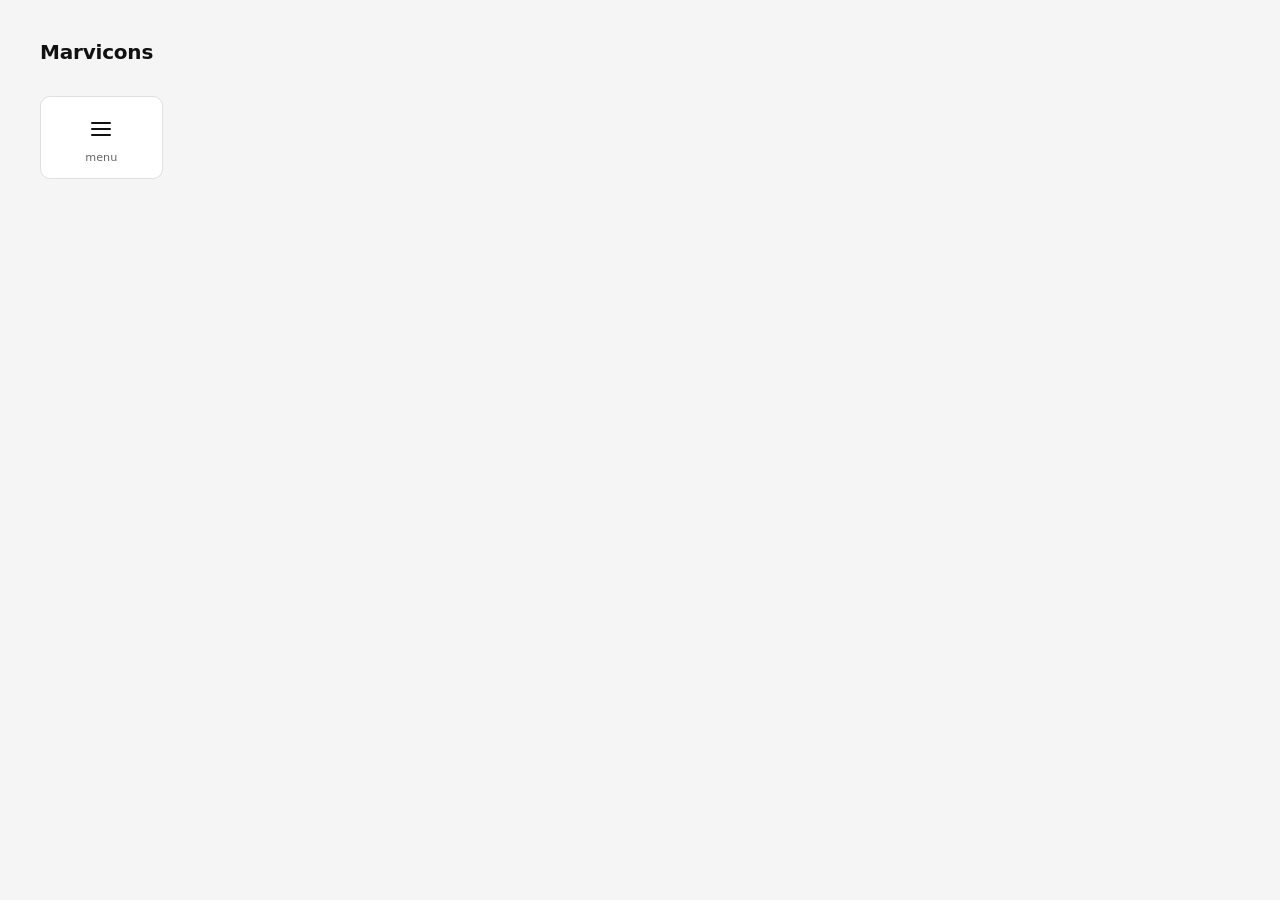
==== preview.html @ f4c42b8d "Add icon preview page Displays all Marvicons in a grid with name labels. Supports light/dark mode.  " ====
<!DOCTYPE html>
<html lang="en">
<head>
  <meta charset="UTF-8">
  <meta name="viewport" content="width=device-width, initial-scale=1.0">
  <title>Marvicons Preview</title>
  <style>
    *, *::before, *::after { box-sizing: border-box; margin: 0; padding: 0; }

    body {
      font-family: system-ui, sans-serif;
      background: #f5f5f5;
      color: #111;
      padding: 40px;
    }

    h1 {
      font-size: 1.25rem;
      font-weight: 600;
      margin-bottom: 32px;
      letter-spacing: -0.01em;
    }

    .grid {
      display: grid;
      grid-template-columns: repeat(auto-fill, minmax(120px, 1fr));
      gap: 12px;
    }

    .icon-card {
      background: #fff;
      border: 1px solid #e0e0e0;
      border-radius: 10px;
      padding: 20px 12px 14px;
      display: flex;
      flex-direction: column;
      align-items: center;
      gap: 10px;
      cursor: default;
      transition: border-color 0.15s, box-shadow 0.15s;
    }

    .icon-card:hover {
      border-color: #aaa;
      box-shadow: 0 2px 8px rgba(0,0,0,0.08);
    }

    .icon-card svg {
      width: 24px;
      height: 24px;
      color: #111;
    }

    .icon-name {
      font-size: 0.7rem;
      color: #666;
      text-align: center;
      word-break: break-all;
    }

    /* Dark mode */
    @media (prefers-color-scheme: dark) {
      body { background: #1a1a1a; color: #eee; }
      .icon-card { background: #252525; border-color: #333; }
      .icon-card:hover { border-color: #666; box-shadow: 0 2px 8px rgba(0,0,0,0.4); }
      .icon-card svg { color: #eee; }
      .icon-name { color: #888; }
    }
  </style>
</head>
<body>
  <h1>Marvicons</h1>
  <div class="grid">

    <div class="icon-card">
      <svg xmlns="http://www.w3.org/2000/svg" viewBox="0 0 24 24" fill="none" stroke="currentColor" stroke-width="2" stroke-linecap="round" stroke-linejoin="round">
        <line x1="3" y1="6"  x2="21" y2="6"/>
        <line x1="3" y1="12" x2="21" y2="12"/>
        <line x1="3" y1="18" x2="21" y2="18"/>
      </svg>
      <span class="icon-name">menu</span>
    </div>

  </div>
</body>
</html>
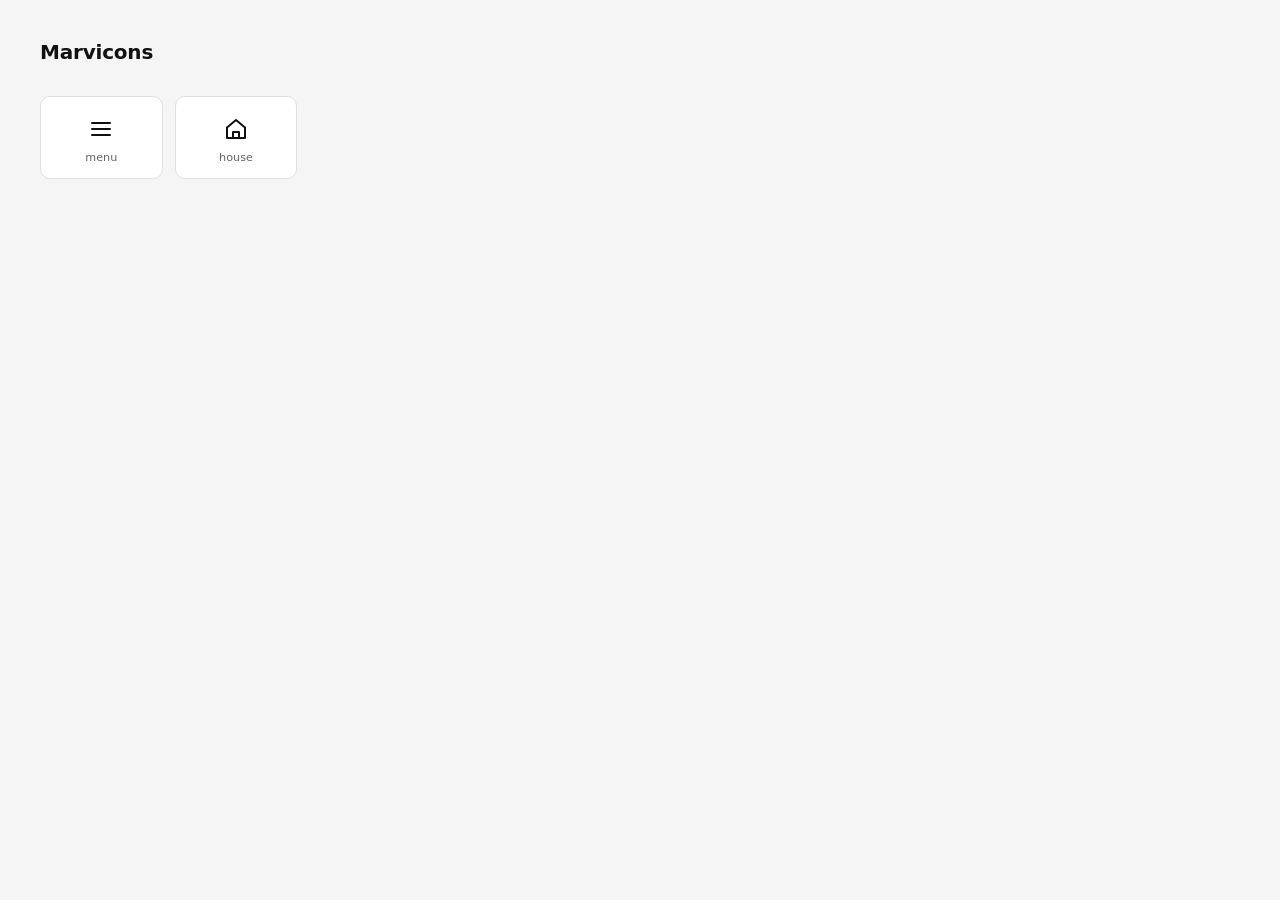
==== commit 16c3b4ac: "Add house.svg icon Roof peak at (12,3), eaves at y=10.5, walls to y=21. Door centred at x=12.  https" ====
--- a/preview.html
+++ b/preview.html
@@ -81,6 +81,14 @@
       <span class="icon-name">menu</span>
     </div>
 
+    <div class="icon-card">
+      <svg xmlns="http://www.w3.org/2000/svg" viewBox="0 0 24 24" fill="none" stroke="currentColor" stroke-width="2" stroke-linecap="round" stroke-linejoin="round">
+        <path d="M3 10.5L12 3l9 7.5V21H3V10.5z"/>
+        <path d="M9 21v-6h6v6"/>
+      </svg>
+      <span class="icon-name">house</span>
+    </div>
+
   </div>
 </body>
 </html>
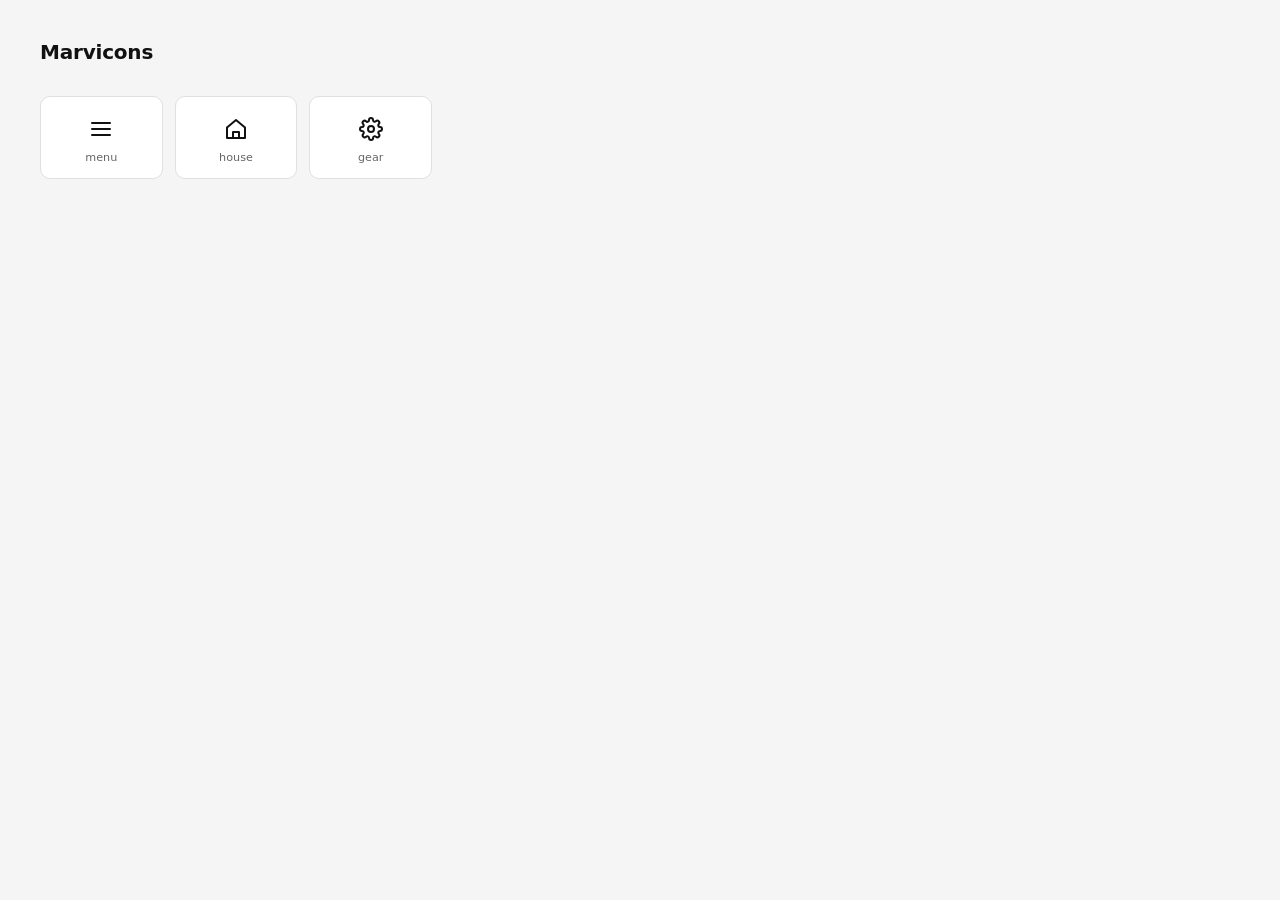
==== commit 7327f542: "Add gear.svg icon 8-tooth gear outline with r=3 hub circle, centred at (12,12).  https://claude.ai/c" ====
--- a/preview.html
+++ b/preview.html
@@ -89,6 +89,14 @@
       <span class="icon-name">house</span>
     </div>
 
+    <div class="icon-card">
+      <svg xmlns="http://www.w3.org/2000/svg" viewBox="0 0 24 24" fill="none" stroke="currentColor" stroke-width="2" stroke-linecap="round" stroke-linejoin="round">
+        <circle cx="12" cy="12" r="3"/>
+        <path d="M19.4 15a1.65 1.65 0 0 0 .33 1.82l.06.06a2 2 0 0 1-2.83 2.83l-.06-.06a1.65 1.65 0 0 0-1.82-.33 1.65 1.65 0 0 0-1 1.51V21a2 2 0 0 1-4 0v-.09A1.65 1.65 0 0 0 9 19.4a1.65 1.65 0 0 0-1.82.33l-.06.06a2 2 0 0 1-2.83-2.83l.06-.06A1.65 1.65 0 0 0 4.68 15a1.65 1.65 0 0 0-1.51-1H3a2 2 0 0 1 0-4h.09A1.65 1.65 0 0 0 4.6 9a1.65 1.65 0 0 0-.33-1.82l-.06-.06a2 2 0 0 1 2.83-2.83l.06.06A1.65 1.65 0 0 0 9 4.68a1.65 1.65 0 0 0 1-1.51V3a2 2 0 0 1 4 0v.09a1.65 1.65 0 0 0 1 1.51 1.65 1.65 0 0 0 1.82-.33l.06-.06a2 2 0 0 1 2.83 2.83l-.06.06A1.65 1.65 0 0 0 19.4 9a1.65 1.65 0 0 0 1.51 1H21a2 2 0 0 1 0 4h-.09a1.65 1.65 0 0 0-1.51 1z"/>
+      </svg>
+      <span class="icon-name">gear</span>
+    </div>
+
   </div>
 </body>
 </html>
